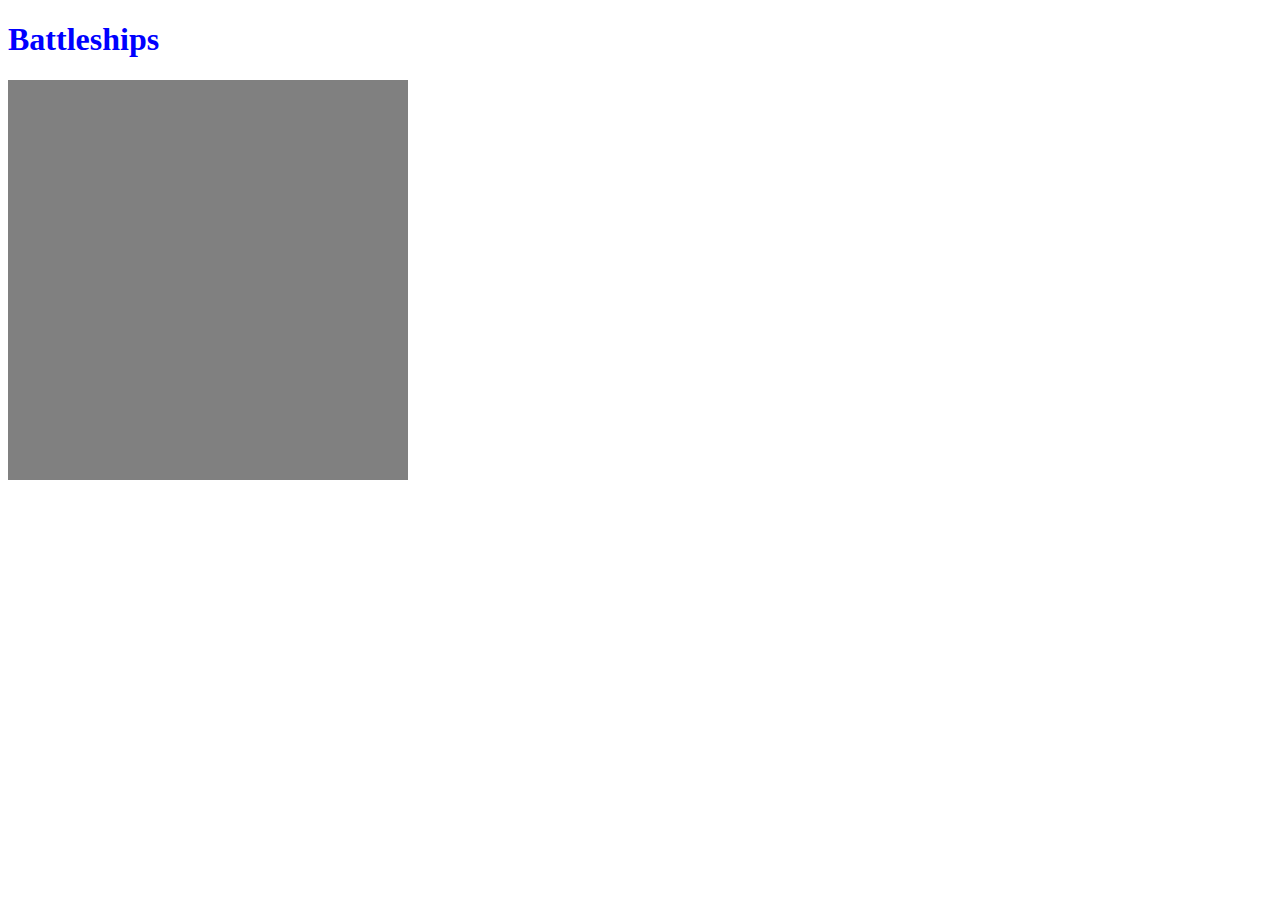
==== index.html @ e72628a1 "ready to begin" ====
<!DOCTYPE html>
<html lang="en">
<head>
    <meta charset="UTF-8">
    <meta name="viewport" content="width=device-width, initial-scale=1.0">
    <title>Battleships</title>
    <link rel="stylesheet" href="/style.css">
</head>
<body>
    <div class="container">
        <h1>Battleships</h1>

        <div class="gameBoard">

        </div>
    </div>
    

    <script src="/app.js"></script>
</body>
</html>
---- style.css ----
h1 {
    color: blue;
}
.gameBoard {
    height: 400px;
    width: 400px;
    background-color: gray;
}
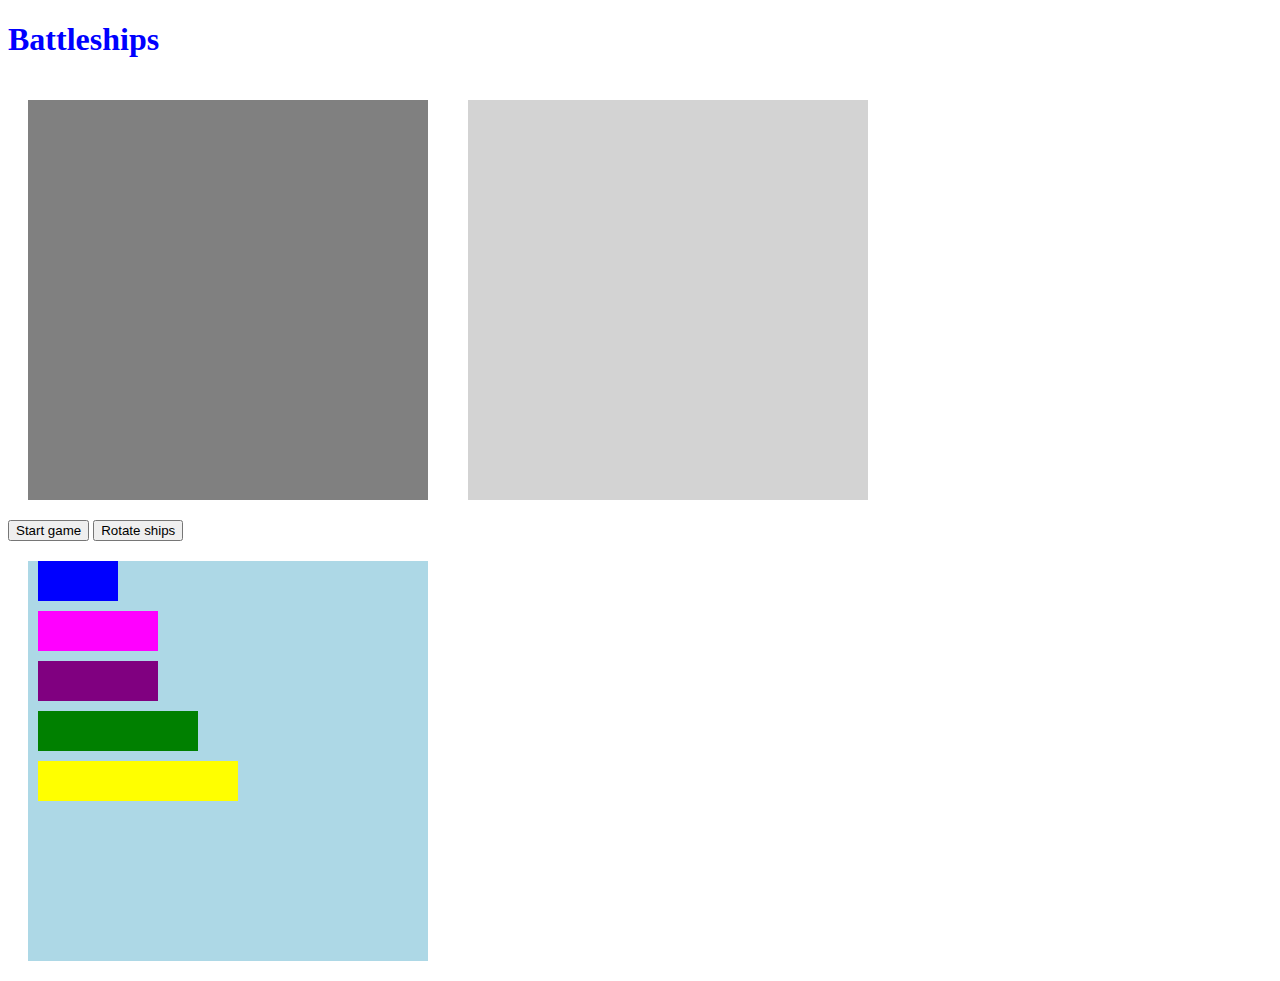
==== commit 0fe3e83a: "styling almost done" ====
--- a/index.html
+++ b/index.html
@@ -7,13 +7,46 @@
     <link rel="stylesheet" href="/style.css">
 </head>
 <body>
-    <div class="container">
+    
         <h1>Battleships</h1>
 
-        <div class="gameBoard">
+        <div class="game-container">
+            <div class="grid user-gameBoard"></div>
+            <div class="grid computer-gameBoard"></div>
+        </div>
 
+        <button>Start game</button>
+        <button>Rotate ships</button>
+
+        <div class="display-ships">
+            <div class="ship destroyer-container" draggable="true">
+                <div class="destroyer-0"></div>
+                <div class="destroyer-1"></div>
+            </div>
+            <div class="ship submarine-container" draggable="true">
+                <div class="submarine-0"></div>
+                <div class="submarine-1"></div>
+                <div class="submarine-2"></div>
+            </div>
+            <div class="ship cruiser-container" draggable="true">
+                <div class="cruiser-0"></div>
+                <div class="cruiser-1"></div>
+                <div class="cruiser-2"></div>
+            </div>
+            <div class="ship battleship-container" draggable="true">
+                <div class="battleship-0"></div>
+                <div class="battleship-1"></div>
+                <div class="battleship-2"></div>
+                <div class="battleship-3"></div>
+            </div>
+            <div class="ship carrier-container" draggable="true">
+                <div class="carrier-0"></div>
+                <div class="carrier-1"></div>
+                <div class="carrier-2"></div>
+                <div class="carrier-3"></div>
+                <div class="carrier-4"></div>
+            </div>
         </div>
-    </div>
     
 
     <script src="/app.js"></script>
--- a/style.css
+++ b/style.css
@@ -1,8 +1,73 @@
+
 h1 {
     color: blue;
 }
-.gameBoard {
+.game-container {
+    display: flex;
+    flex-wrap: wrap;
+}
+.grid div {
+    height: 40px;
+    width: 40px;
+}
+.user-gameBoard {
     height: 400px;
     width: 400px;
     background-color: gray;
+    display: flex;
+    flex-wrap: wrap;
+    margin: 20px;
+}
+.computer-gameBoard {
+    height: 400px;
+    width: 400px;
+    background-color: lightgray;
+    display: flex;
+    flex-wrap: wrap;
+    margin: 20px;
+}
+.display-ships {
+    height: 400px;
+    width: 400px;
+    background-color: lightblue;
+    margin: 20px;
+}
+.ship div {
+    height: 40px;
+    width: 40px;
+}
+.destroyer-container {
+    height: 40px;
+    width: 80px;
+    background-color: blue;
+    margin: 10px;
+    display: flex;
+}
+.submarine-container {
+    height: 40px;
+    width: 120px;
+    background-color: magenta;
+    margin: 10px;
+    display: flex;
+}
+.cruiser-container {
+    height: 40px;
+    width: 120px;
+    background-color: purple;
+    margin: 10px;
+    display: flex;
+}
+.battleship-container {
+    height: 40px;
+    width: 160px;
+    background-color: green;
+    margin: 10px;
+    display: flex;
+}
+.carrier-container {
+    height: 40px;
+    width: 200px;
+    background-color: yellow;
+    margin: 10px;
+    display: flex;
 }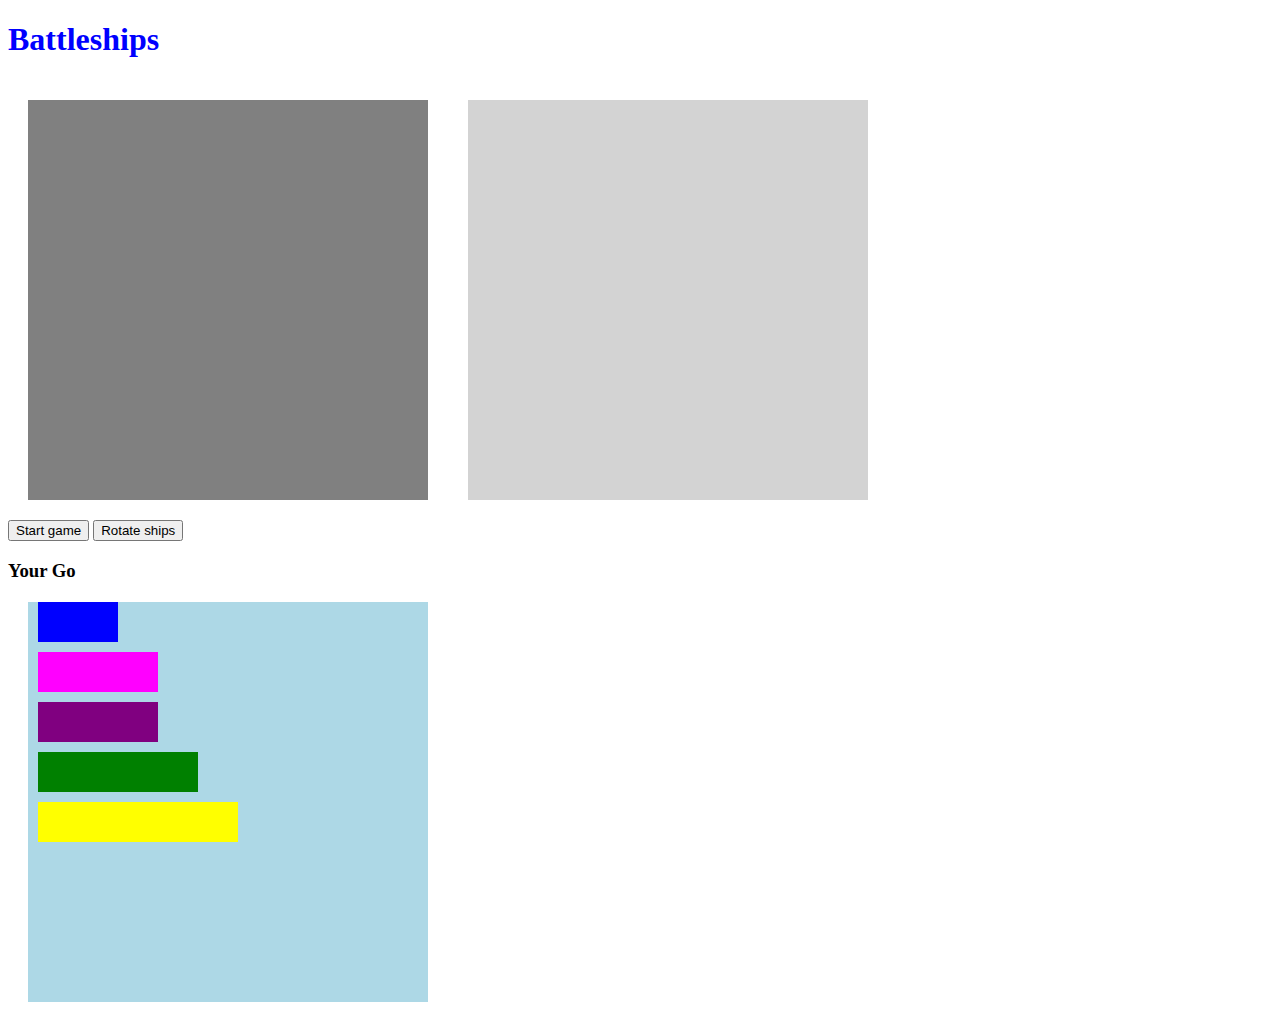
==== commit a7437538: "Game board done" ====
--- a/index.html
+++ b/index.html
@@ -14,9 +14,12 @@
             <div class="grid user-gameBoard"></div>
             <div class="grid computer-gameBoard"></div>
         </div>
-
-        <button>Start game</button>
-        <button>Rotate ships</button>
+        <div class="hidden-info">
+            <button id="start">Start game</button>
+            <button id="rotate">Rotate ships</button>
+            <h3 id="whose-go">Your Go</h3>
+            <h3 id="info"></h3>
+        </div>
 
         <div class="display-ships">
             <div class="ship destroyer-container" draggable="true">
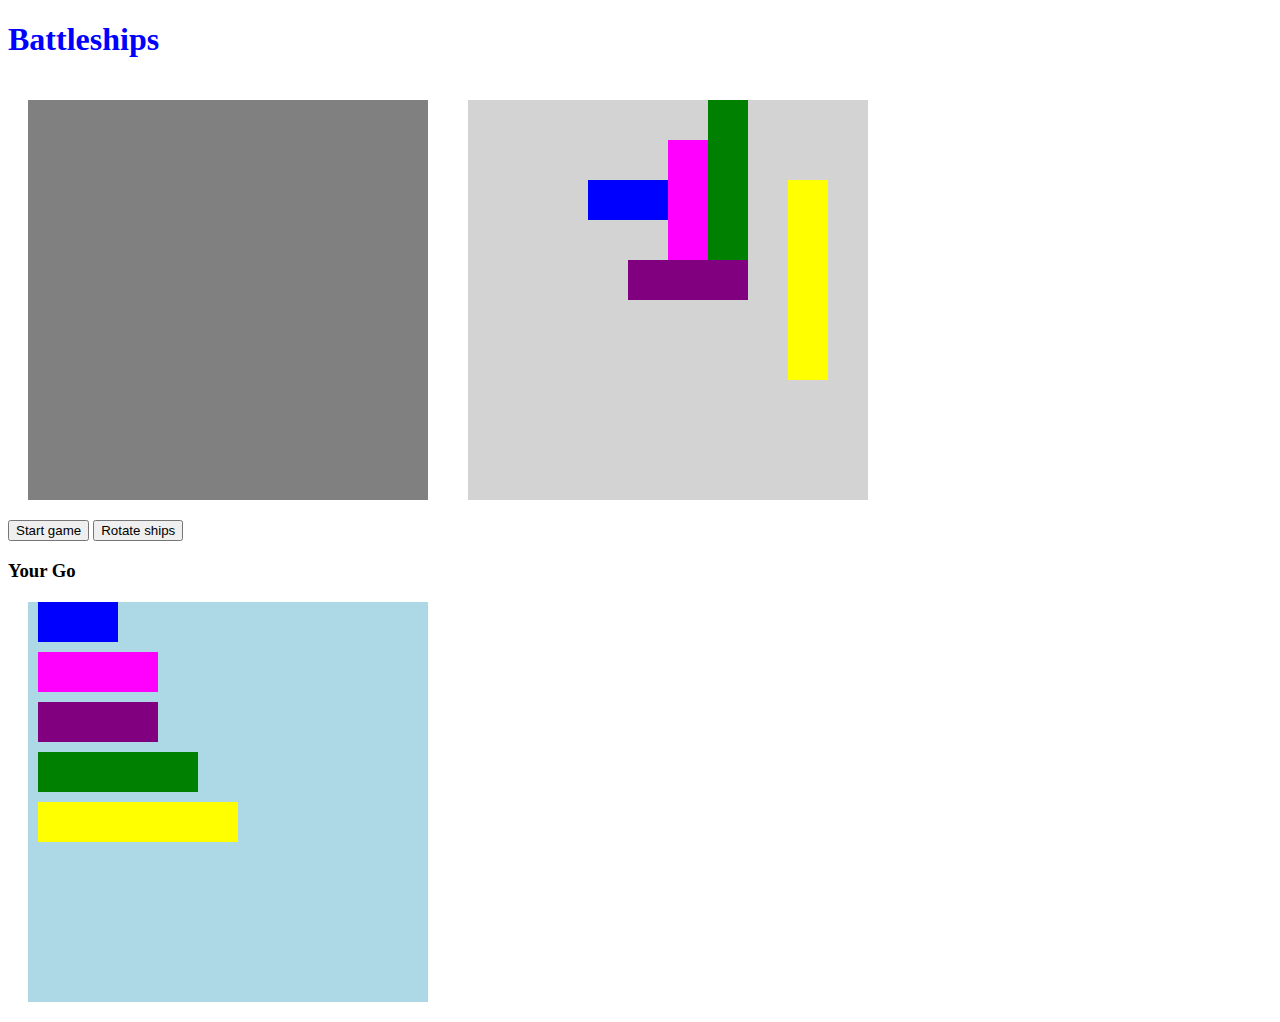
==== commit fe818a2a: "Almost done with logic" ====
--- a/index.html
+++ b/index.html
@@ -22,33 +22,11 @@
         </div>
 
         <div class="display-ships">
-            <div class="ship destroyer-container" draggable="true">
-                <div class="destroyer-0"></div>
-                <div class="destroyer-1"></div>
-            </div>
-            <div class="ship submarine-container" draggable="true">
-                <div class="submarine-0"></div>
-                <div class="submarine-1"></div>
-                <div class="submarine-2"></div>
-            </div>
-            <div class="ship cruiser-container" draggable="true">
-                <div class="cruiser-0"></div>
-                <div class="cruiser-1"></div>
-                <div class="cruiser-2"></div>
-            </div>
-            <div class="ship battleship-container" draggable="true">
-                <div class="battleship-0"></div>
-                <div class="battleship-1"></div>
-                <div class="battleship-2"></div>
-                <div class="battleship-3"></div>
-            </div>
-            <div class="ship carrier-container" draggable="true">
-                <div class="carrier-0"></div>
-                <div class="carrier-1"></div>
-                <div class="carrier-2"></div>
-                <div class="carrier-3"></div>
-                <div class="carrier-4"></div>
-            </div>
+            <div class="ship destroyer-container" draggable="true"><div id="destroyer-0"></div><div id="destroyer-1"></div></div>
+            <div class="ship submarine-container" draggable="true"><div id="submarine-0"></div><div id="submarine-1"></div><div id="submarine-2"></div></div>
+            <div class="ship cruiser-container" draggable="true"><div id="cruiser-0"></div><div id="cruiser-1"></div><div id="cruiser-2"></div></div>
+            <div class="ship battleship-container" draggable="true"><div id="battleship-0"></div><div id="battleship-1"></div><div id="battleship-2"></div><div id="battleship-3"></div></div>
+            <div class="ship carrier-container" draggable="true"><div id="carrier-0"></div><div id="carrier-1"></div><div id="carrier-2"></div><div id="carrier-3"></div><div id="carrier-4"></div></div>
         </div>
     
 
--- a/style.css
+++ b/style.css
@@ -43,12 +43,28 @@
     margin: 10px;
     display: flex;
 }
+.destroyer-container-vertical {
+    height: 80px;
+    width: 40px;
+    background-color: blue;
+    margin: 10px;
+    display: flex;
+    flex-wrap: wrap;
+}
 .submarine-container {
     height: 40px;
     width: 120px;
     background-color: magenta;
     margin: 10px;
     display: flex;
+}
+.submarine-container-vertical {
+    height: 120px;
+    width: 40px;
+    background-color: magenta;
+    margin: 10px;
+    display: flex;
+    flex-wrap: wrap;
 }
 .cruiser-container {
     height: 40px;
@@ -57,6 +73,14 @@
     margin: 10px;
     display: flex;
 }
+.cruiser-container-vertical {
+    height: 120px;
+    width: 40px;
+    background-color: purple;
+    margin: 10px;
+    display: flex;
+    flex-wrap: wrap;
+}
 .battleship-container {
     height: 40px;
     width: 160px;
@@ -64,10 +88,47 @@
     margin: 10px;
     display: flex;
 }
+.battleship-container-vertical {
+    height: 160px;
+    width: 40px;
+    background-color: green;
+    margin: 10px;
+    display: flex;
+    flex-wrap: wrap;
+}
 .carrier-container {
     height: 40px;
     width: 200px;
     background-color: yellow;
     margin: 10px;
     display: flex;
+}
+.carrier-container-vertical {
+    height: 200px;
+    width: 40px;
+    background-color: yellow;
+    margin: 10px;
+    display: flex;
+    flex-wrap: wrap;
+}
+.destroyer {
+    background-color: blue;
+}
+.cruiser {
+    background-color: purple;
+}
+.submarine {
+    background-color: magenta;
+}
+.battleship {
+    background-color: green;
+}
+.carrier {
+    background-color: yellow;
+}
+.boom {
+    background-color: red;
+}
+.miss {
+    background-color: black;
 }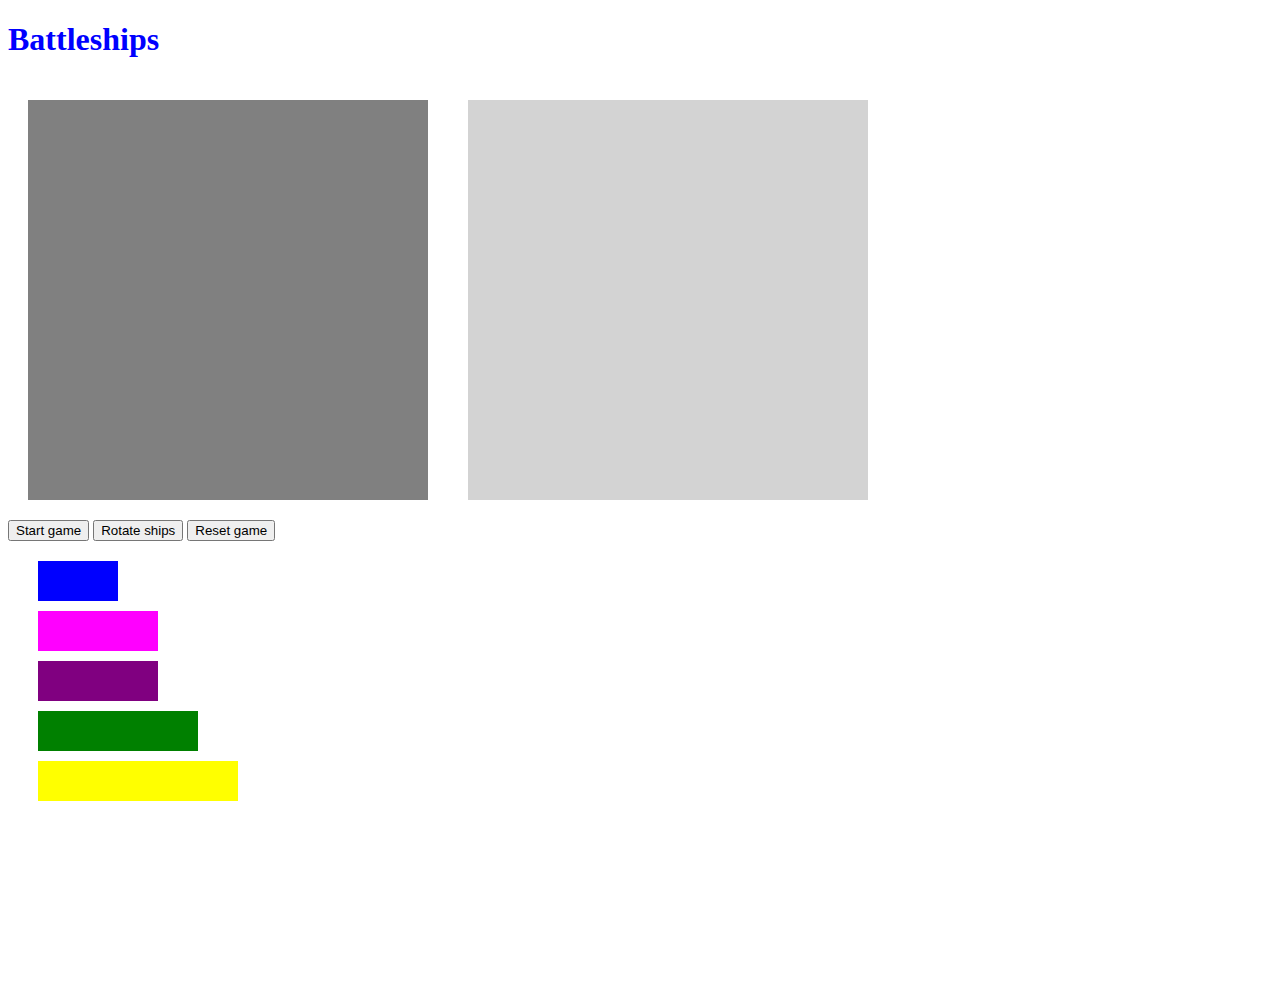
==== commit bd11a010: "time to start styling" ====
--- a/index.html
+++ b/index.html
@@ -17,7 +17,8 @@
         <div class="hidden-info">
             <button id="start">Start game</button>
             <button id="rotate">Rotate ships</button>
-            <h3 id="whose-go">Your Go</h3>
+            <button id="reset">Reset game</button>
+            <h3 id="whose-go"></h3>
             <h3 id="info"></h3>
         </div>
 
--- a/style.css
+++ b/style.css
@@ -29,7 +29,6 @@
 .display-ships {
     height: 400px;
     width: 400px;
-    background-color: lightblue;
     margin: 20px;
 }
 .ship div {
@@ -128,7 +127,11 @@
 }
 .boom {
     background-color: red;
+    opacity: 1;
 }
 .miss {
     background-color: black;
-}+}
+.noDisplay {
+    opacity: 0;
+}
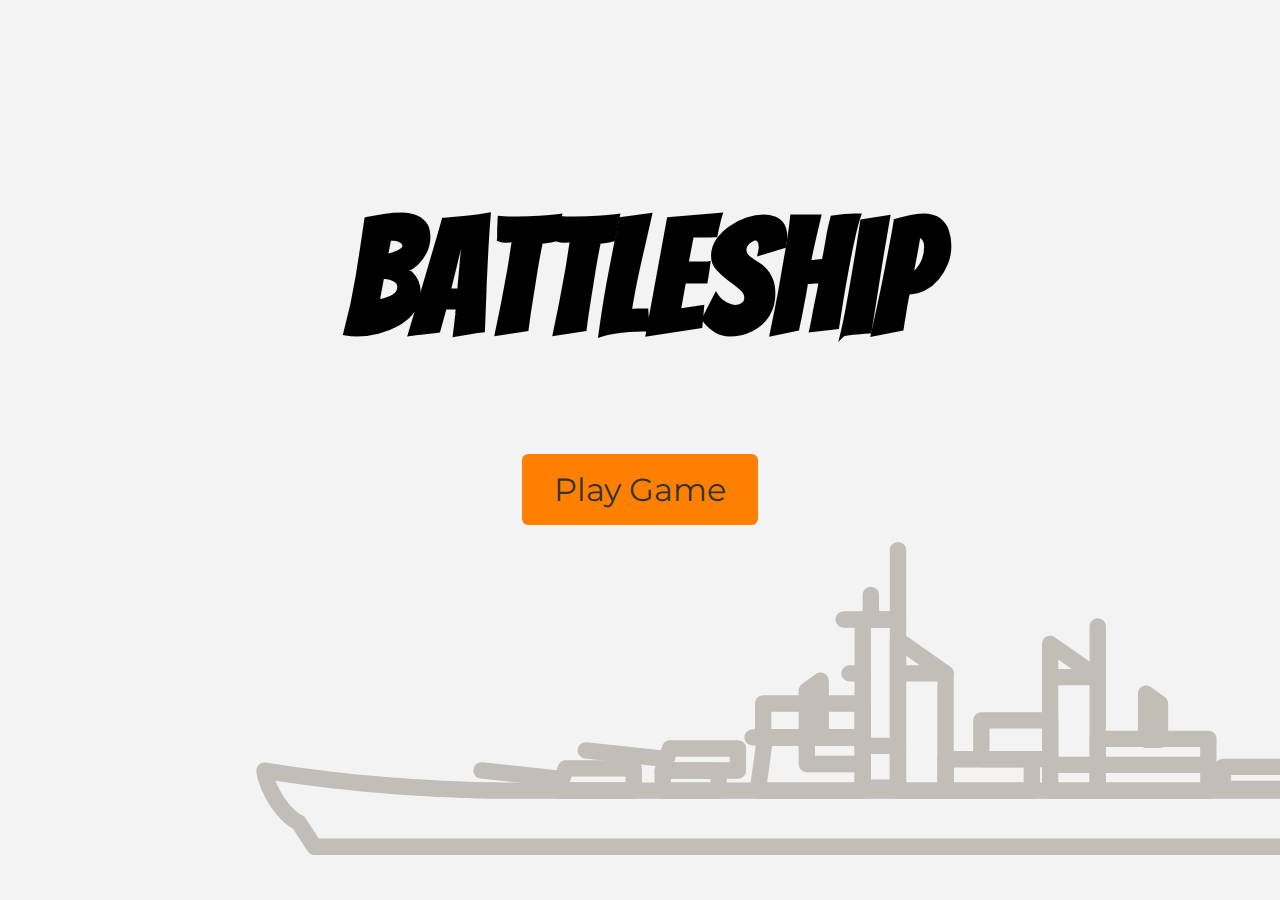
==== commit 2c9bf462: "adding styles" ====
--- a/index.html
+++ b/index.html
@@ -5,32 +5,17 @@
     <meta name="viewport" content="width=device-width, initial-scale=1.0">
     <title>Battleships</title>
     <link rel="stylesheet" href="/style.css">
+    <!-- Google font -->
+    <link rel="preconnect" href="https://fonts.gstatic.com">
+    <link href="https://fonts.googleapis.com/css2?family=Bangers&family=Montserrat&display=swap" rel="stylesheet">
 </head>
 <body>
-    
-        <h1>Battleships</h1>
-
-        <div class="game-container">
-            <div class="grid user-gameBoard"></div>
-            <div class="grid computer-gameBoard"></div>
+    <div class="splash-container">
+        <h1 class="splash-title">Battleship</h1>
+        <div>
+            <a href="/singleplayer.html" class="btn splash-btn">Play Game</a>
         </div>
-        <div class="hidden-info">
-            <button id="start">Start game</button>
-            <button id="rotate">Rotate ships</button>
-            <button id="reset">Reset game</button>
-            <h3 id="whose-go"></h3>
-            <h3 id="info"></h3>
-        </div>
-
-        <div class="display-ships">
-            <div class="ship destroyer-container" draggable="true"><div id="destroyer-0"></div><div id="destroyer-1"></div></div>
-            <div class="ship submarine-container" draggable="true"><div id="submarine-0"></div><div id="submarine-1"></div><div id="submarine-2"></div></div>
-            <div class="ship cruiser-container" draggable="true"><div id="cruiser-0"></div><div id="cruiser-1"></div><div id="cruiser-2"></div></div>
-            <div class="ship battleship-container" draggable="true"><div id="battleship-0"></div><div id="battleship-1"></div><div id="battleship-2"></div><div id="battleship-3"></div></div>
-            <div class="ship carrier-container" draggable="true"><div id="carrier-0"></div><div id="carrier-1"></div><div id="carrier-2"></div><div id="carrier-3"></div><div id="carrier-4"></div></div>
-        </div>
-    
-
-    <script src="/app.js"></script>
+    </div>
+    <img src="/images/battleship-large.svg" class="splash-battleship-image" alt="">
 </body>
 </html>--- a/style.css
+++ b/style.css
@@ -1,129 +1,108 @@
-
-h1 {
-    color: blue;
+body {
+    margin: 0;
+    background-color: #f3f3f3;
+    overflow-x: hidden;
 }
-.game-container {
+*, *::before, *::after {
+    font-family: 'Montserrat', sans-serif;
+    box-sizing: border-box;
+}
+.splash-container {
+    display: flex;
+    flex-direction: column;
+    justify-content: center;
+    align-items: center;
+    height: 66vh;
+}
+.splash-title {
+    font-family: 'Bangers', cursive;
+    font-size: 10rem;
+}
+.splash-battleship-image {
+    position: absolute;
+    bottom: 5vh;
+    left: 20vw;
+    width: 100%;
+    transform: rotateY(180deg);
+    pointer-events: none;
+    opacity: 0.25;
+}
+.btn {
+    background-color: hsl(30, 100%, 50%);
+    padding: .5em 1em;
+    outline: none;
+    border: none;
+    text-decoration: none;
+    cursor: pointer;
+    border-radius: .2em;
+    color: #333;
+}
+.btn:hover, .btn:focus {
+    background-color: hsl(30, 100%, 40%);
+}
+.splash-btn {
+    font-size: 2rem;
+}
+.container {
+    display: flex;
+    justify-content: center;
+    width: 100%;
+}
+.battleship-grid {
+    margin: 2vmin;
+    display: grid;
+    background-color: hsl(200, 100%, 50%);
+    grid-template-rows: repeat(10, 4.6vmin);
+    grid-template-columns: repeat(10, 4.6vmin);
+}
+.battleship-grid div {
+    border: 1px solid hsla(0, 0%, 100%, .2);
+}
+.taken, .ship {
+    background-color: hsla(0, 0%, 80%);
+}
+.display-ships {
+    display: flex;
+}
+.ship > div {
+    width: 4.6vmin;
+    height: 4.6vmin;
+}
+.ship {
     display: flex;
     flex-wrap: wrap;
-}
-.grid div {
-    height: 40px;
-    width: 40px;
-}
-.user-gameBoard {
-    height: 400px;
-    width: 400px;
-    background-color: gray;
-    display: flex;
-    flex-wrap: wrap;
-    margin: 20px;
-}
-.computer-gameBoard {
-    height: 400px;
-    width: 400px;
-    background-color: lightgray;
-    display: flex;
-    flex-wrap: wrap;
-    margin: 20px;
-}
-.display-ships {
-    height: 400px;
-    width: 400px;
-    margin: 20px;
-}
-.ship div {
-    height: 40px;
-    width: 40px;
+    margin: 1vmin;
+    width: calc(4.6vmin * var(--width, 1));
+    height: calc(4.6vmin * var(--height, 1));
+    border-radius: 2.3vmin;
 }
 .destroyer-container {
-    height: 40px;
-    width: 80px;
-    background-color: blue;
-    margin: 10px;
-    display: flex;
+    --width: 2;
 }
 .destroyer-container-vertical {
-    height: 80px;
-    width: 40px;
-    background-color: blue;
-    margin: 10px;
-    display: flex;
-    flex-wrap: wrap;
+    --height: 2;
+    --width: 1;
 }
-.submarine-container {
-    height: 40px;
-    width: 120px;
-    background-color: magenta;
-    margin: 10px;
-    display: flex;
+.submarine-container, .cruiser-container {
+    --width: 3;
 }
-.submarine-container-vertical {
-    height: 120px;
-    width: 40px;
-    background-color: magenta;
-    margin: 10px;
-    display: flex;
-    flex-wrap: wrap;
-}
-.cruiser-container {
-    height: 40px;
-    width: 120px;
-    background-color: purple;
-    margin: 10px;
-    display: flex;
-}
-.cruiser-container-vertical {
-    height: 120px;
-    width: 40px;
-    background-color: purple;
-    margin: 10px;
-    display: flex;
-    flex-wrap: wrap;
+.submarine-container-vertical, .cruiser-container-vertical {
+    --height: 3;
+    --width: 1;
 }
 .battleship-container {
-    height: 40px;
-    width: 160px;
-    background-color: green;
-    margin: 10px;
-    display: flex;
+    --width: 4;
 }
 .battleship-container-vertical {
-    height: 160px;
-    width: 40px;
-    background-color: green;
-    margin: 10px;
-    display: flex;
-    flex-wrap: wrap;
+    --height: 4;
+    --width: 1;
 }
 .carrier-container {
-    height: 40px;
-    width: 200px;
-    background-color: yellow;
-    margin: 10px;
-    display: flex;
+    --width: 5;
 }
 .carrier-container-vertical {
-    height: 200px;
-    width: 40px;
-    background-color: yellow;
-    margin: 10px;
-    display: flex;
-    flex-wrap: wrap;
-}
-.destroyer {
-    background-color: blue;
-}
-.cruiser {
-    background-color: purple;
-}
-.submarine {
-    background-color: magenta;
-}
-.battleship {
-    background-color: green;
-}
-.carrier {
-    background-color: yellow;
+    --height: 5;
+    --width: 1;
 }
 .boom {
     background-color: red;
@@ -132,6 +111,3 @@
 .miss {
     background-color: black;
 }
-.noDisplay {
-    opacity: 0;
-}
